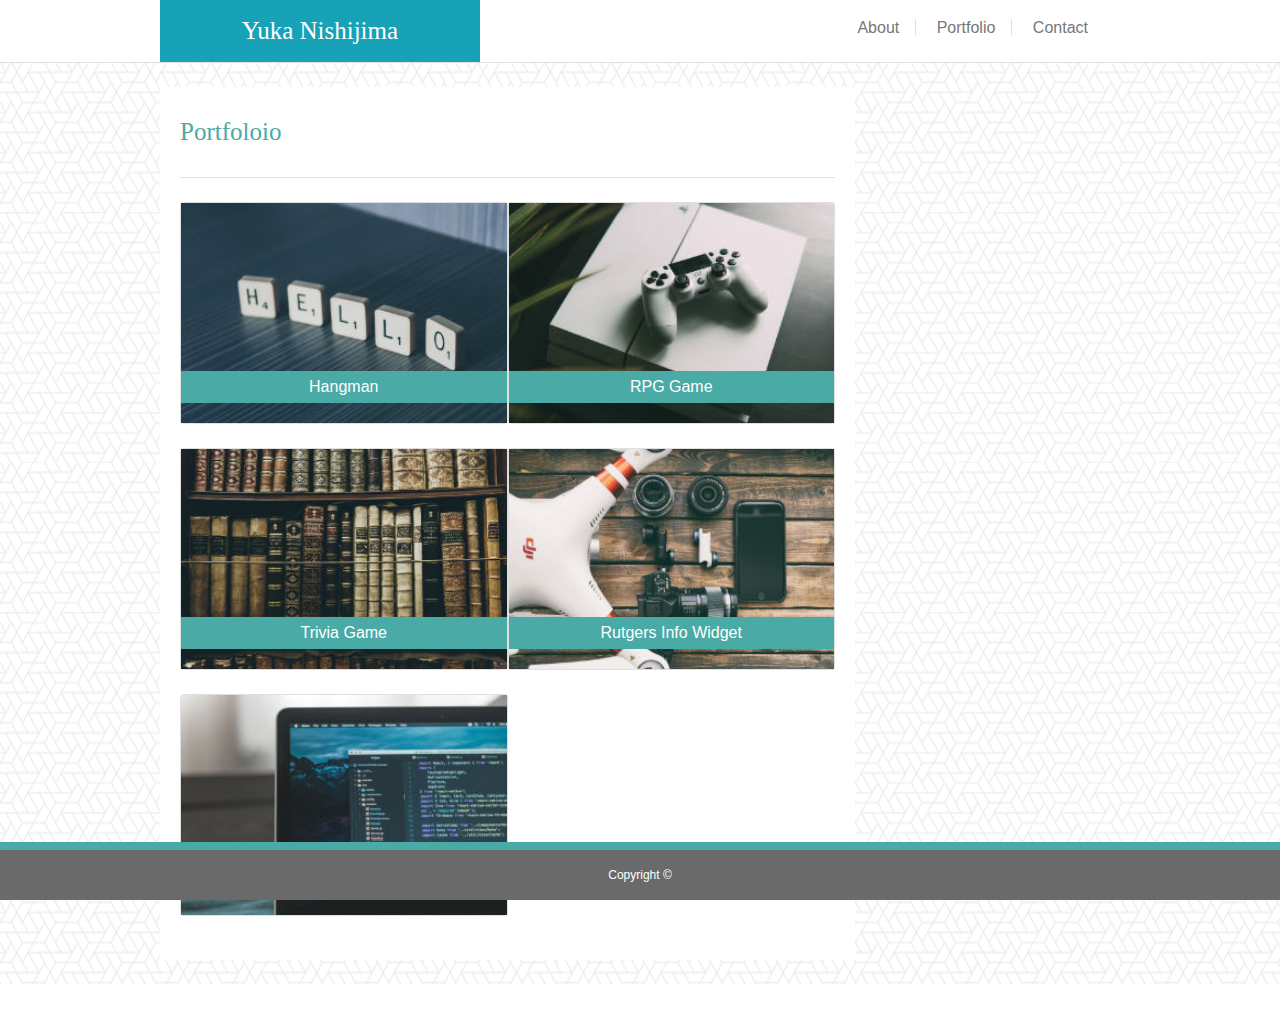
==== portfolio.html @ 3ce20f06 "Update css styles" ====
<!DOCTYPE html>
<html lang="en">
<head>
  <meta charset="utf-8">
  <title></title>

  <link rel="stylesheet" type="text/css" href=assets/css/style.css>

  <meta http-equiv="X-UA-Compatible" content="IE=edge"><!--for IE-->
  <meta name="viewport" content="width=device-width, initial-scale=1.0"><!--for responsive design-->
  <meta name="description" content="This is the very first assignment of UofT SCS Coding Boot Camp 2019.">
  <link rel="stylesheet" href="https://stackpath.bootstrapcdn.com/bootstrap/4.3.1/css/bootstrap.min.css" integrity="sha384-ggOyR0iXCbMQv3Xipma34MD+dH/1fQ784/j6cY/iJTQUOhcWr7x9JvoRxT2MZw1T" crossorigin="anonymous">
</head>

<body>

<header class="mx-auto border-bottom">
  <div class="container-fluid mx-auto my_header_container">

  <div class="row">

    <div class="col-sm-12 col-md-4 bg-info text-center text-md-left p-3">
        <h1 class="text-center text-white m-0">Yuka Nishijima</h1>
    </div>
    
    <div class="col-sm-12 col-md-8 text-center text-md-right p-3">
        <nav>
          <ul class="bg-white mb-0">
            <li class="d-inline-block"><a class="px-3 border-right" href="index.html">About</a></li>
            <li class="d-inline-block"><a class="px-3 border-right" href="portfolio.html">Portfolio</a></li>
            <li class="d-inline-block"><a class="px-3" href="contact.html">Contact</a></li>
          </ul>
        </nav>
      </div>

  </div><!-- end of .row-->

  </div><!-- end of .container-->
</header>

<main class="py-4 mb-5">

  <div class="container-fluid p-md-0 mx-auto my_wrap">
  
    <section class="bg-white">
  
    <div class="container">
  
      <div class="row">
        <div class="col-12 p-0">
          <h2 class="border-bottom mb-4">Portfoloio</h2>
        </div>
      </div>


      <div class="row">
        
        <div class="container">
        <div class="row">
            <div class="col-12 col-md-6 p-0 portfolio_container d-inline-block card mb-4">
              <p class="text-center p-1 mb-0">Hangman</p>
              <img src="assets/images/siora-photography-1544348-unsplash_300px.jpg" alt="blocks of words">
            </div>
            <div class="col-12 col-md-6 p-0 portfolio_container d-inline-block card mb-4">
              <p class="text-center p-1 mb-0">RPG Game</p>
              <img src="assets/images/nikita-kachanovsky-405700-unsplash_300px.jpg" alt="computer game">
            </div>
        </div>
        </div>

        <div class="container">
        <div class="row">
            <div class="col-12 col-md-6 p-0 portfolio_container d-inline-block card mb-4">
              <p class="text-center p-1 mb-0">Trivia Game</p>
              <img src="assets/images/thomas-kelley-128626-unsplash_300px.jpg" alt="books">
            </div>
            <div class="col-12 col-md-6 p-0 portfolio_container d-inline-block card mb-4">
              <p class="text-center p-1 mb-0">Rutgers Info Widget</p>
              <img src="assets/images/aaron-burden-205148-unsplash_300px.jpg" alt="gadgets">
            </div>
        </div>
        </div>

        <div class="container">
        <div class="row">
            <div class="col-12 col-md-6 p-0 portfolio_container d-inline-block card mb-4">
              <p class="text-center p-1 mb-0">Rock Paper Scissors</p>
              <img src="assets/images/fabian-grohs-437907-unsplash_300px.jpg" alt="laptop screen">
            </div>
        </div>
        </div>
      </div><!-- end of .row-->

    </div><!-- end of .container-->

    </section>
  
  </div><!-- end of .container-fluid-->

</main>

<footer class="fixed-bottom">
    <p class="text-white text-center mb-0 p-3 mx-auto">Copyright &#169;</p>
  </footer>

</body>
</html>
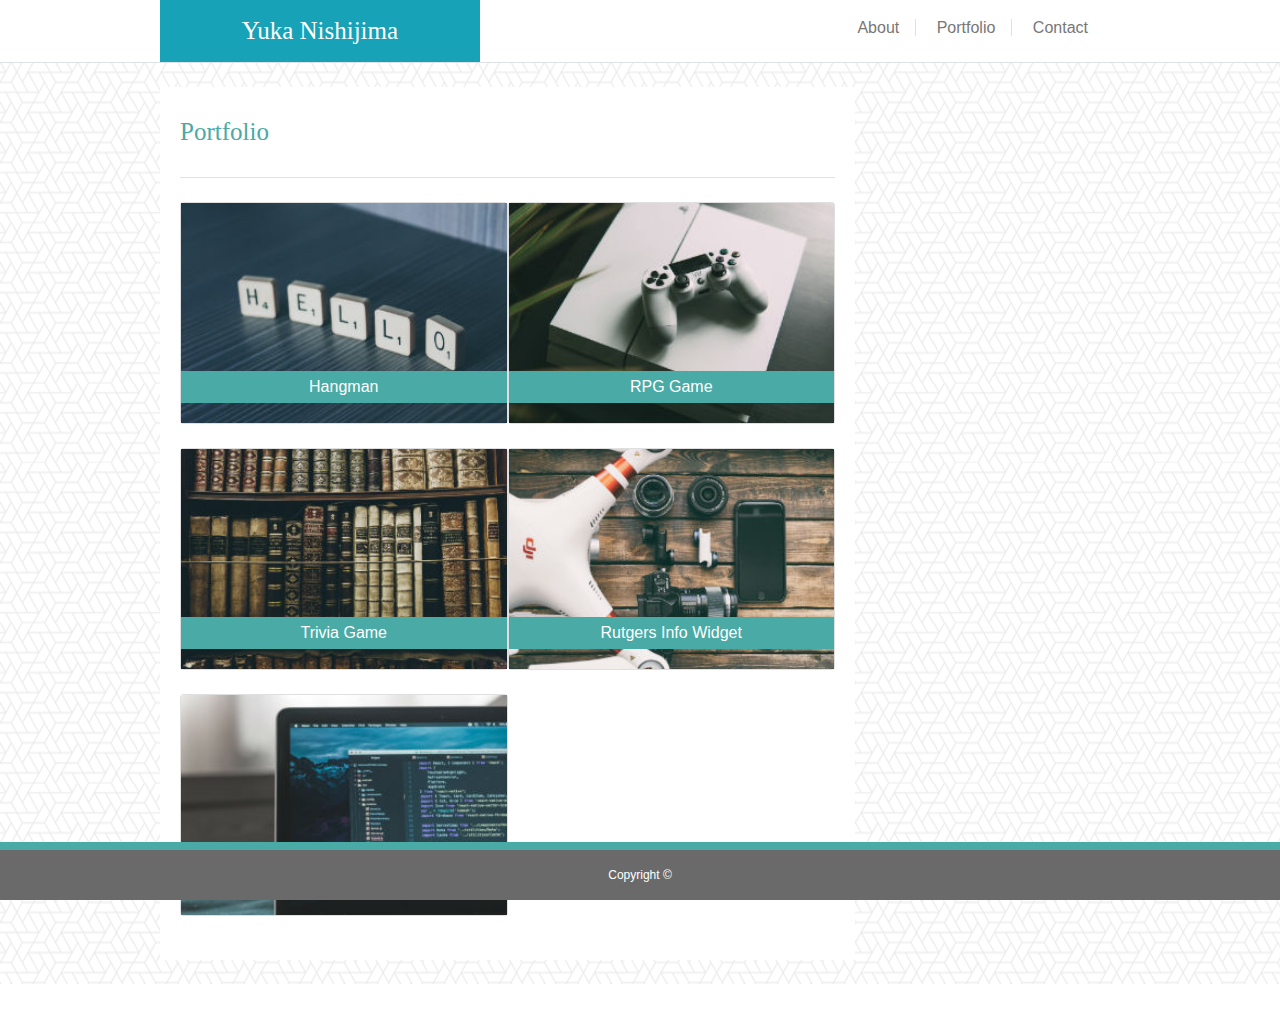
==== commit f46f80d9: "Update css styles" ====
--- a/portfolio.html
+++ b/portfolio.html
@@ -48,7 +48,7 @@
   
       <div class="row">
         <div class="col-12 p-0">
-          <h2 class="border-bottom mb-4">Portfoloio</h2>
+          <h2 class="border-bottom mb-4">Portfolio</h2>
         </div>
       </div>
 
